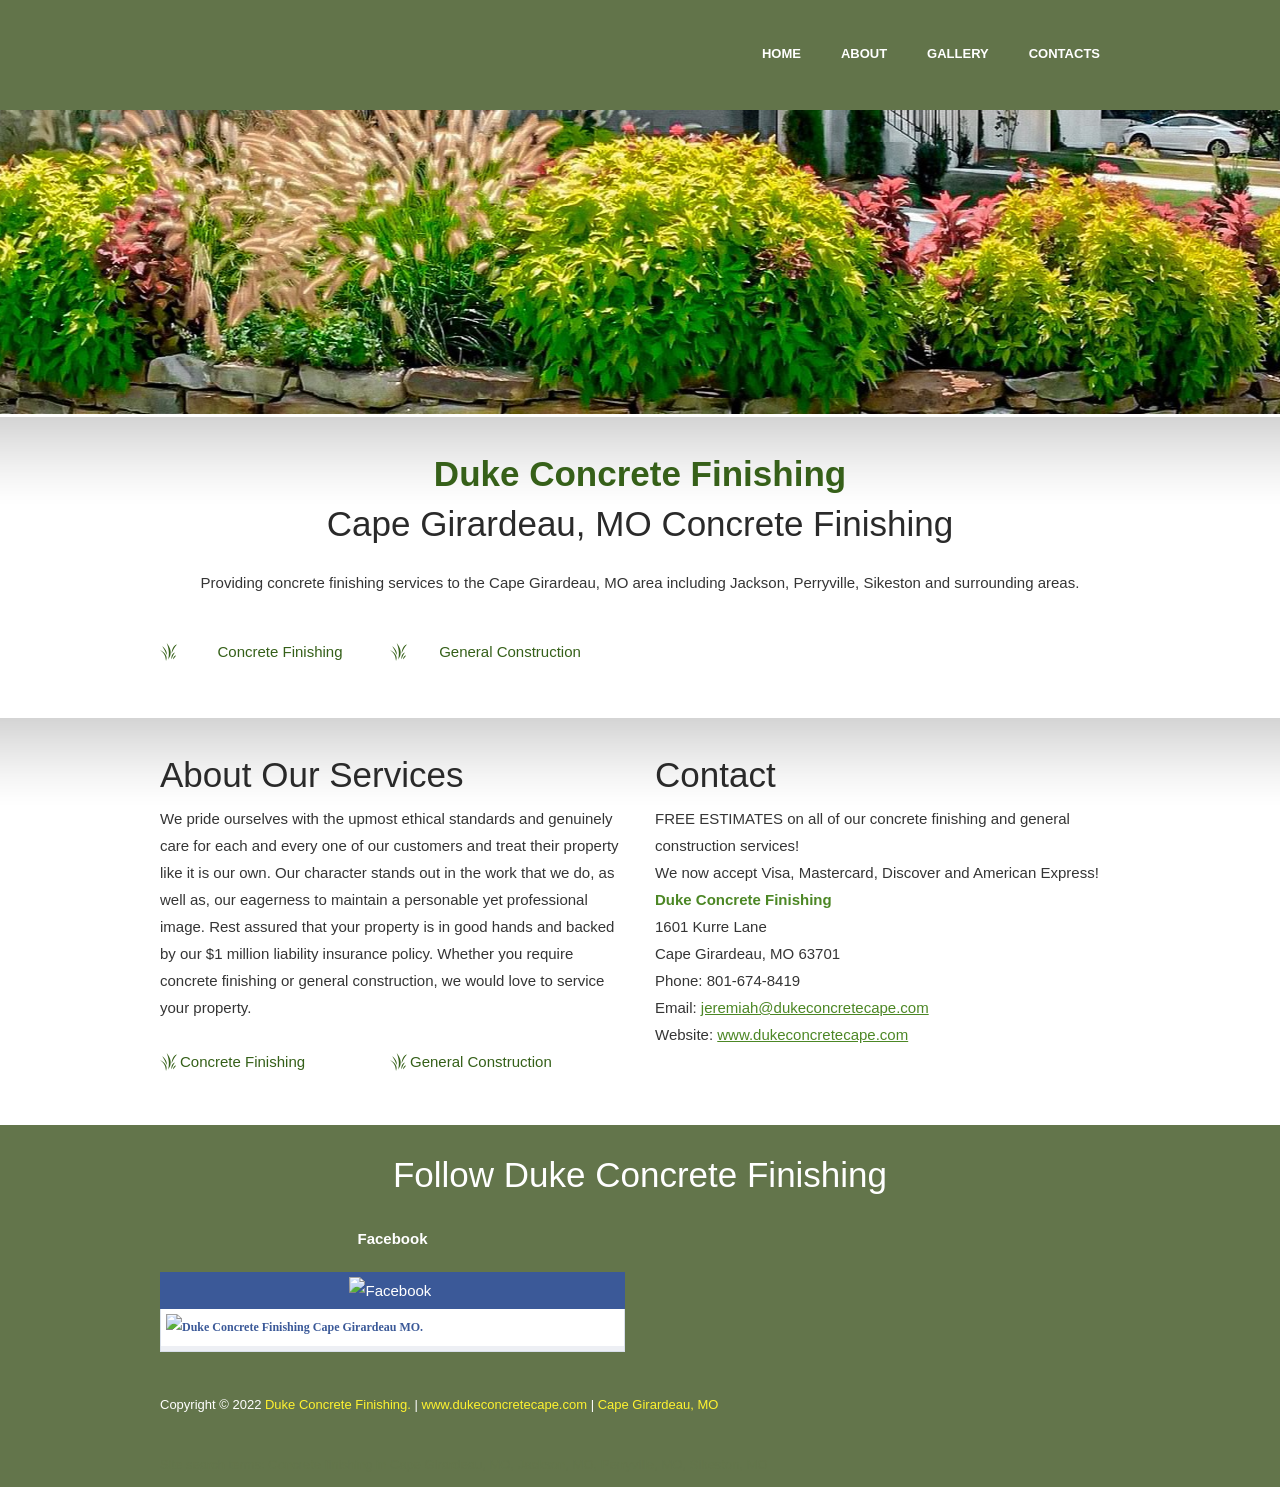
==== index.html @ 71279cf2 "initial release" ====
﻿<!DOCTYPE html PUBLIC "-//W3C//DTD XHTML 1.0 Transitional//EN" "http://www.w3.org/TR/xhtml1/DTD/xhtml1-transitional.dtd">
<html xmlns="http://www.w3.org/1999/xhtml">

<head>
<meta charset="utf-8" />
<meta http-equiv="Content-Language" content="en-us" />
<link rel="icon" type="image/png"  href="images/bullet.png" />
<title>Duke Concrete Finishing : Cape Girardeau, MO Concrete Specialists</title>
<meta name="description" content="Duke Concrete Finishing provides quality and professional concrete services in Cape Girardeau, MO Jackson, MO and surrounding areas" />
<meta name="keywords" content="cape girardeau mo jackson mo concrete finishing concrete services" />
<meta name="AUTHOR" content="Duke Concrete Finishing : Cape Girardeau, MO" />
<meta name="ROBOTS" content="INDEX, FOLLOW" />
<meta name="REVISIT-AFTER" content="1 DAYS" />
<meta name="RATING" content="GENERAL" />
<meta name="DC.Language" content="en" >
<meta name="DC.Publisher" content="Duke Concrete Finishing : Cape Girardeau, MO" >
<meta name="DC.format" scheme="DCTERMS.IMT" content="text/html" />
<meta name="DC.creator" content="Jeremiah Duke Sr. Duke Concrete Finishing : Cape Girardeau, MO" />
<style type="text/css" media="all">
@import url('css-includes/mainSettings.css');
@import url('css-includes/headerSettings.css');
@import url('css-includes/footerSettings.css');
@import url('css-includes/sliderSettings.css');
@import url('css-includes/lightbox.css');
@import url('css-includes/sticky-navigation.css');
</style>
	<script type="text/javascript" src="script-includes/jquery-1.7.2.min.js"></script>
	<script type="text/javascript" src="script-includes/easySlider1.7.js"></script>
	<script type="text/javascript" src="script-includes/go-to.js"></script>
	<script type="text/javascript" src="script-includes/lightbox.js"></script>
	<script type="text/javascript">
		$(document).ready(function(){	
			$("#slider").easySlider({
				auto: true, 
				continuous: true,
				numeric: true
			});
		});	
	</script>

<script>
$(function() {

	// grab the initial top offset of the navigation 
	var sticky_navigation_offset_top = $('#sticky_navigation').offset().top;
	
	// our function that decides weather the navigation bar should have "fixed" css position or not.
	var sticky_navigation = function(){
		var scroll_top = $(window).scrollTop(); // our current vertical position from the top
		
		// if we've scrolled more than the navigation, change its position to fixed to stick to top, otherwise change it back to relative
		if (scroll_top > sticky_navigation_offset_top) { 
			$('#sticky_navigation').css({ 'position': 'fixed', 'top':0, 'left':0 });
		} else {
			$('#sticky_navigation').css({ 'position': 'relative' }); 
		}   
	};
	
	// run our function on load
	sticky_navigation();
	
	// and run it again every time you scroll
	$(window).scroll(function() {
		 sticky_navigation();
	});
	
	// NOT required:
	// for this demo disable all links that point to "#"
	$('a[href="#"]').click(function(event){ 
		event.preventDefault(); 
	});
	
});
</script>


</head>

<body id="home">
	<div class="mainBlock" id="sticky_navigation_wrapper" >
		<div class="topBack" id="sticky_navigation" >
			<div class="bodyBlock" >
				
				<a href="#contact">contacts</a>
				<a href="#gallery">gallery</a>
				<a href="#about">about</a>
				<a href="#home">home</a>
			</div>
		</div>	
	</div>
	<div class="mainBlock">
		<div class="bannerBlock"  style="text-align:center;">
			<br/><br/>
			<h2><br/><br/><br/><br/><br/><br/></h2>
		</div>
	</div>
	<div class="mainBlock">
		<div class="bodyBackground">
			<div class="bodyBlock" style="text-align:center;">
				<h1>Duke Concrete Finishing</h1>
				<h3>Cape Girardeau, MO Concrete Finishing</h3>
				<p>
				Providing concrete finishing services to the Cape Girardeau, MO area including Jackson, Perryville, Sikeston and surrounding areas.<br/><br/>
				</p>
					<div>
					<div class="divBullet">Concrete Finishing</div>	
					<div class="divBullet">General Construction</div>				
	
					</div>
			</div>
		</div>
	</div>
	
	<div class="mainBlock">
		<div class="bodyBackground">
			<div class="bodyBlock">
				<div class="divTwo" style="padding-right:30px;" id="about"><h3>About Our Services</h3>
					We pride ourselves with the upmost ethical standards and genuinely care for each and every one of our customers and treat their property like it is our own. Our character stands out in the work that we do, as well as, our eagerness to maintain a personable yet professional image. Rest assured that your property is in good hands and backed by our $1 million liability insurance policy. Whether you require concrete finishing or general construction, we would love to service your property.
					<br/><br/>
					<div class="divBullet">Concrete Finishing</div>	
					<div class="divBullet">General Construction</div>						
				</div>
				<div itemscope itemtype="http://schema.org/LocalBusiness" class="divTwo" id="contact"><h3>Contact</h3>
				FREE ESTIMATES on all of our concrete finishing and general construction services!<br/>
				We now accept Visa, Mastercard, Discover and American Express!<br/>
					<span itemprop="name" style="color:#4c8725;font-weight:bold">Duke Concrete Finishing</span><br/>
						<span itemscope itemtype="http://schema.org/PostalAddress">
							<span itemprop="streetAddress">1601 Kurre Lane</span><br/>
							<span itemprop="addressLocality">Cape Girardeau</span>,
							<span itemprop="addressRegion">MO</span>
							<span itemprop="postalCode">63701</span>
						</span><br/>
					Phone:  
					<span itemprop="telephone">801-674-8419</span><br/>
					Email: <a href="mailto:jeremiah@dukeconcretecape.com">
					<meta itemprop="email" content="jeremiah@dukeconcretecape.com">jeremiah@dukeconcretecape.com</a><br/>
					Website: <a itemprop="url" href="http://www.dukeconcretecape.com">www.dukeconcretecape.com</a><br/><br/>
				</div>
			</div>
		</div>
	</div>
	<div class="mainBlock">
		<div class="greenBackground">
			<div class="bodyBlock" style="text-align:center;">
				<h2>Follow Duke Concrete Finishing</h2>

				<div class="divTwo" id="contact"><h4>Facebook</h4>
					<div style="background: #3B5998;padding: 5px;">
						<img src="http://www.facebook.com/images/fb_logo_small.png" alt="Facebook"/>
						<img src="https://badge.facebook.com/badge/781422011886374.740448648.41817001.png" alt="" width="0" height="0"/>
					</div>
					<div style="background: #EDEFF4;display: block;border-right: 1px solid #D8DFEA;border-bottom: 1px solid #D8DFEA;border-left: 1px solid #D8DFEA;margin: 0px;padding: 0px 0px 5px 0px;">
						<div style="background: #FFFFFF;clear: both;display: block;margin: 0px;overflow: hidden;padding: 5px;">
							<table cellspacing="0" cellpadding="0" border="0">
								<tr>
									<td valign="middle">
										<a href="https://www.facebook.com/Duke-Concrete-Finishing-and-General-Labor-112727056923487" target="_TOP" style="border: 0px;color: #3B5998;font-family: verdana;font-size: 12px;font-weight: bold;margin: 0px;padding: 0px;text-decoration: none;" title="Duke Concrete Cape Girardeau MO">
										<img src="https://scontent-atl3-1.xx.fbcdn.net/v/t1.6435-9/82636152_116618486534344_3389424186677002240_n.jpg?_nc_cat=104&ccb=1-5&_nc_sid=e3f864&_nc_ohc=XjkajaW2WWUAX9RYLcy&_nc_ht=scontent-atl3-1.xx&oh=00_AT9w2vSp9xW8Rh2e7KBiGTuKFU24nPQQOeyUx-UxQrnPrw&oe=62719E5E&size=square" style="width: 150px;border: 0px;margin: 0px;padding: 0px;" alt="Duke Concrete Finishing Cape Girardeau MO."/></a>
									</td>
									
								</tr>
							</table>
						</div>
					</div>
				</div>				
			</div>
		</div>
	</div>
	<div class="mainBlock">
		<div class="footerBackground">
			<div class="bodyBlock">Copyright © 2022 <span style="color:#fff32f;">Duke Concrete Finishing.</span> | <span style="color:#fff32f;">www.dukeconcretecape.com</span> | <span style="color:#fff32f;">Cape Girardeau, MO</span></div>
			<br/><br/><br/>
			<div class="bodyBlock" style="color:#63754b;">Site search terms: Concrete finishing in Cape Girardeau, MO, Jackson, MO, Perryville, MO, Sikeston, MO</div>
		</div>
	</div>
<!-- Place this tag after the last widget tag. -->
<script type="text/javascript">

</script>
</body>

</html>
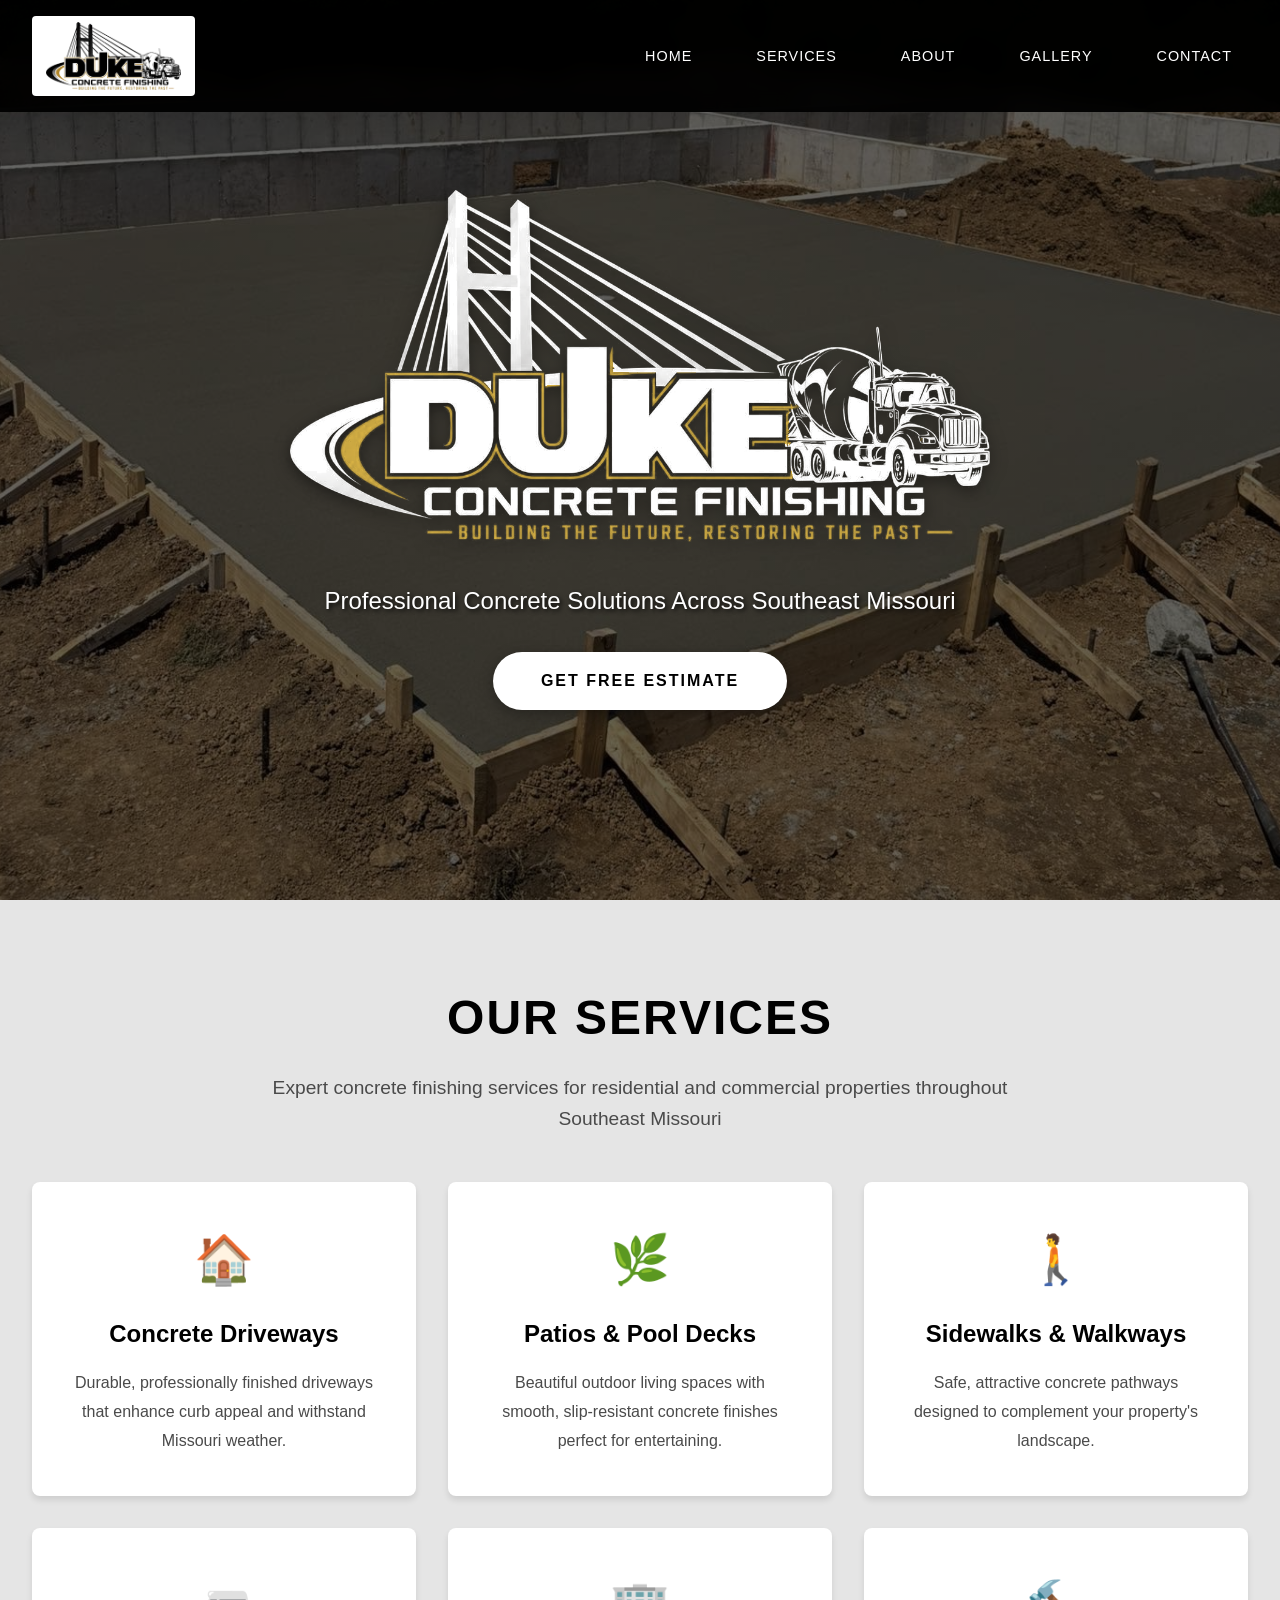
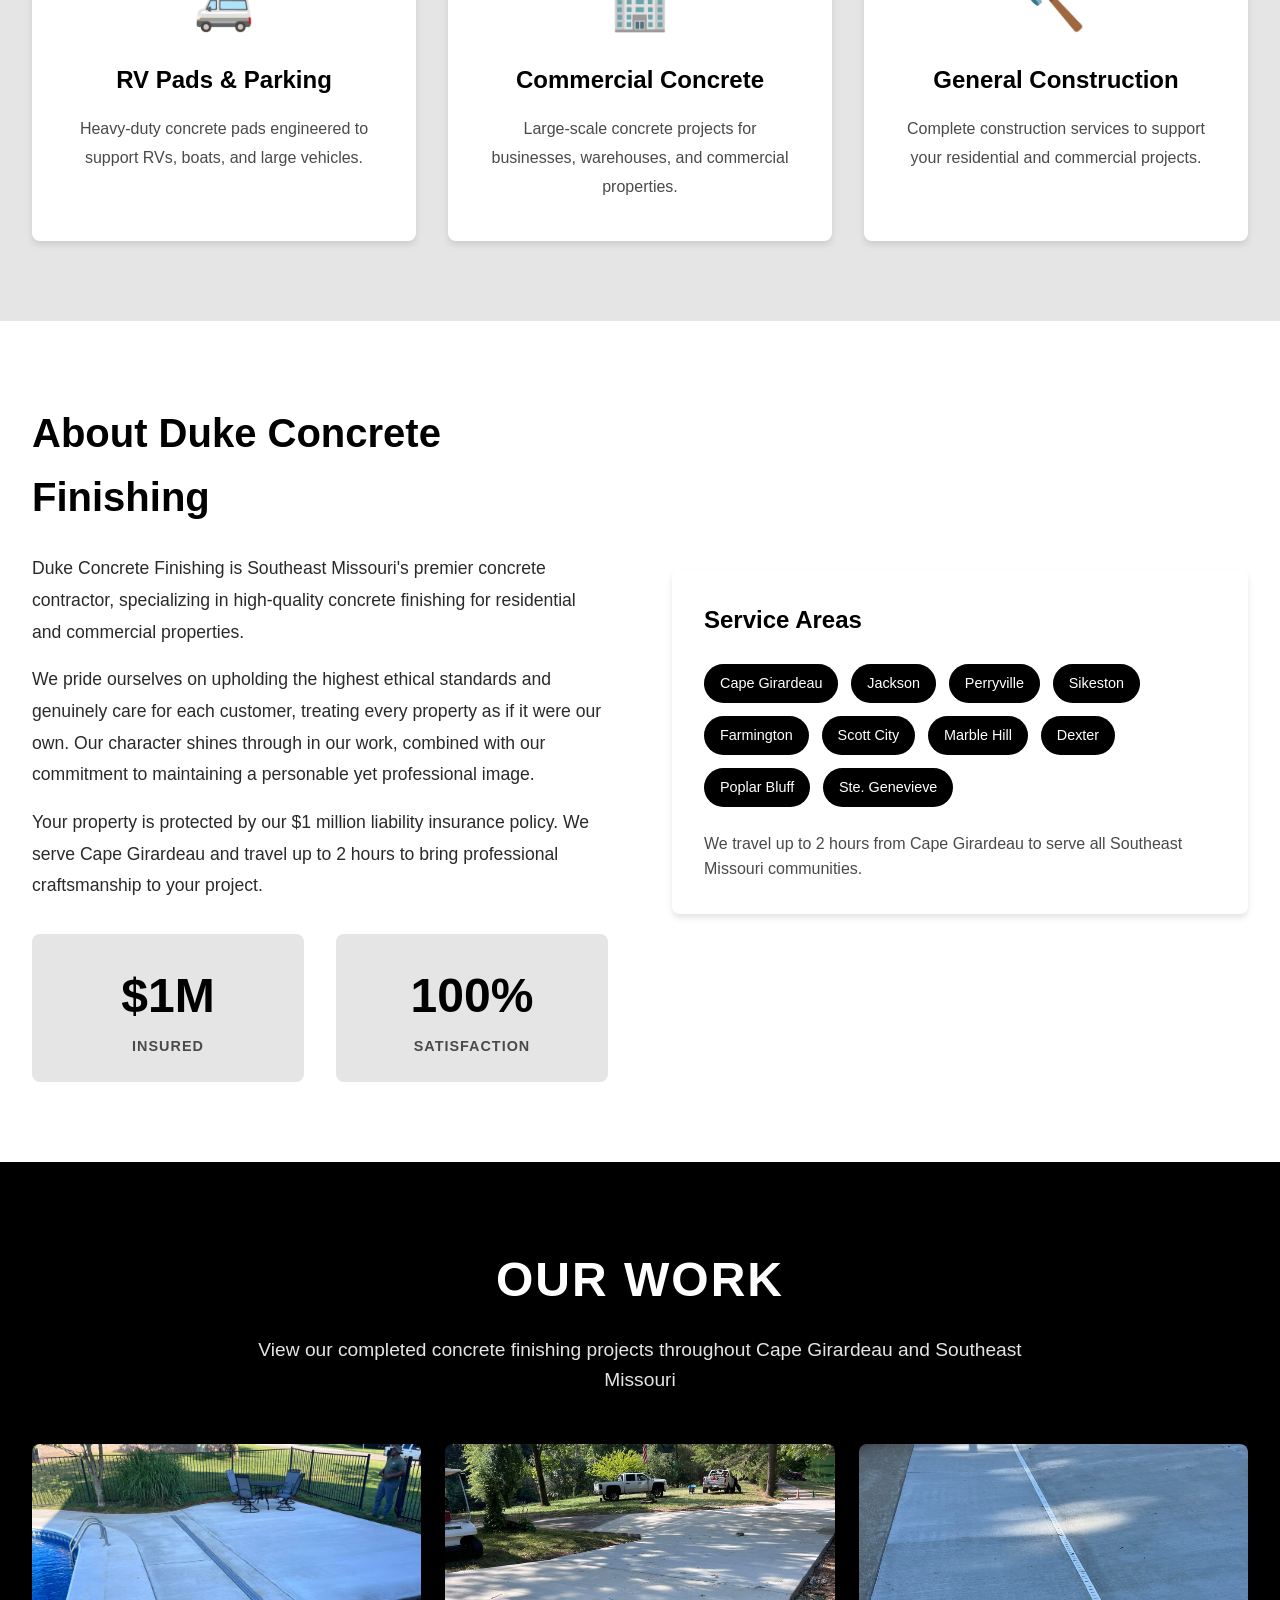
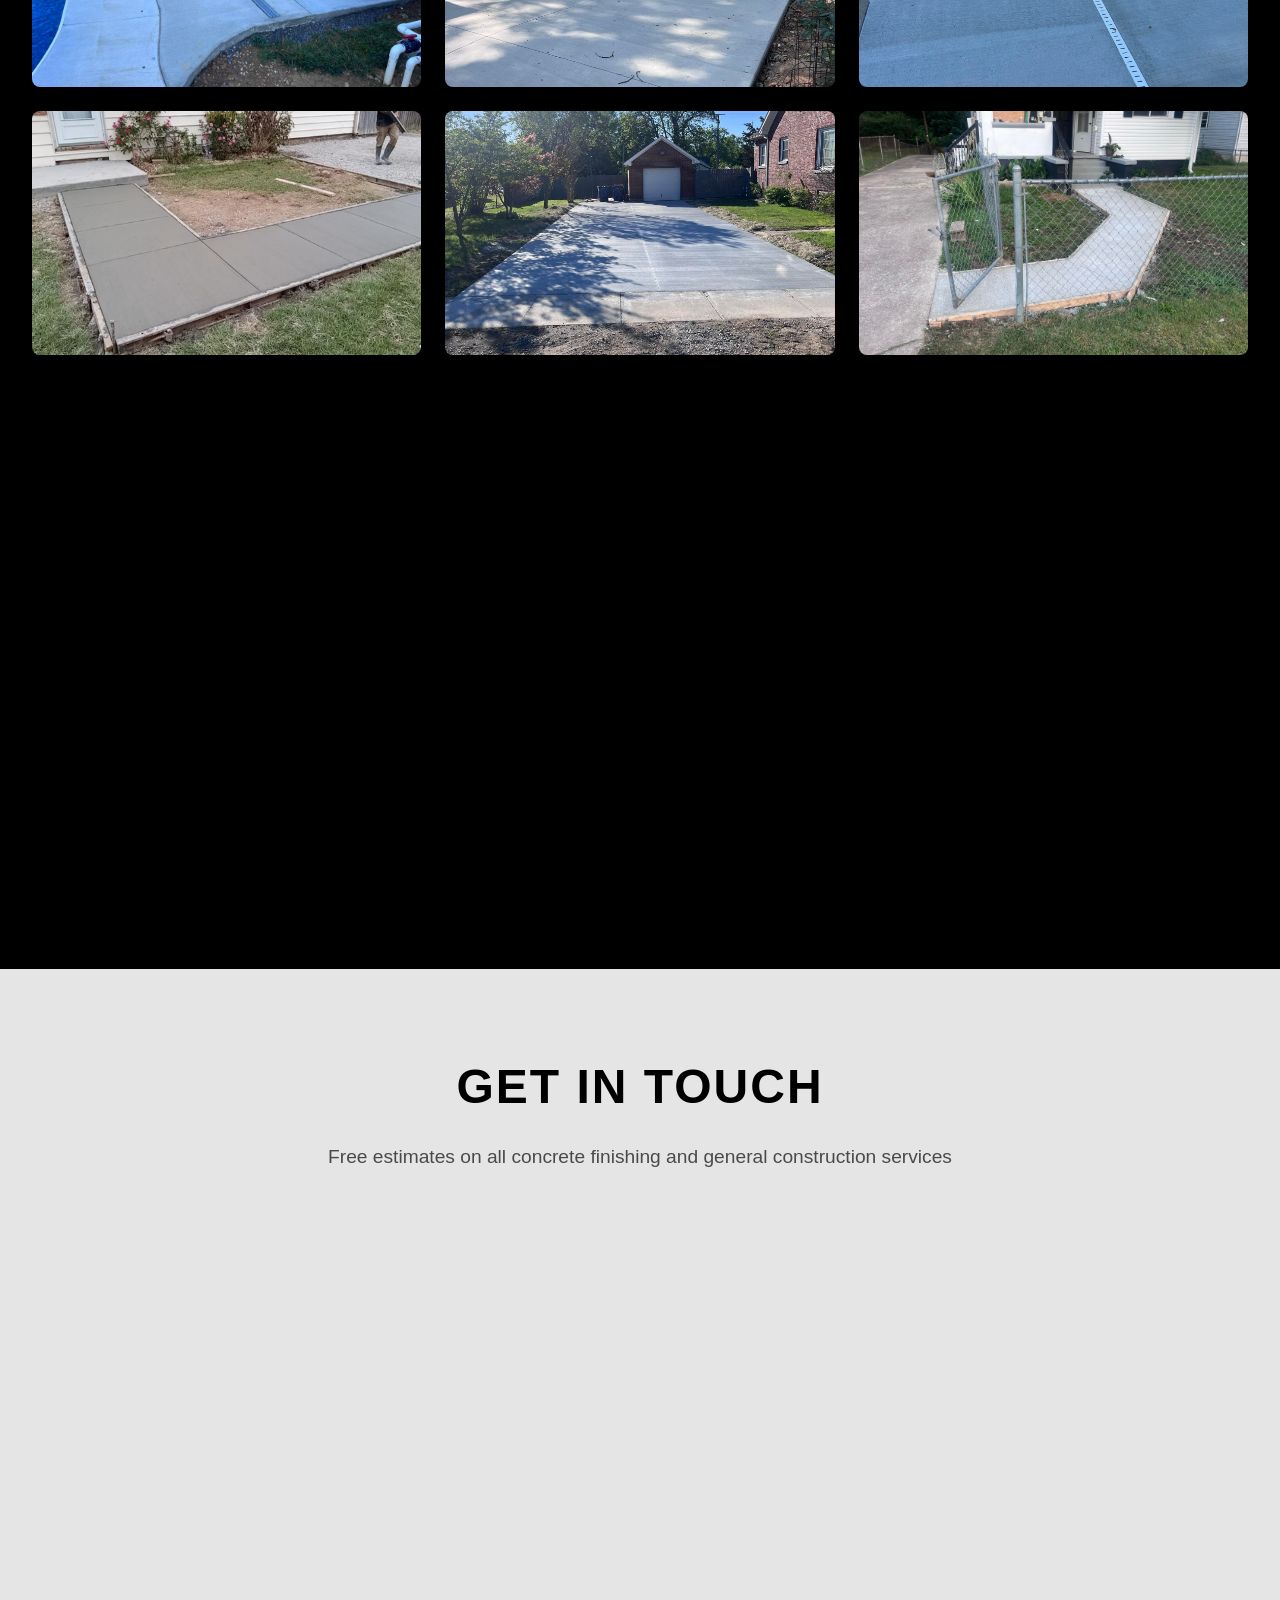
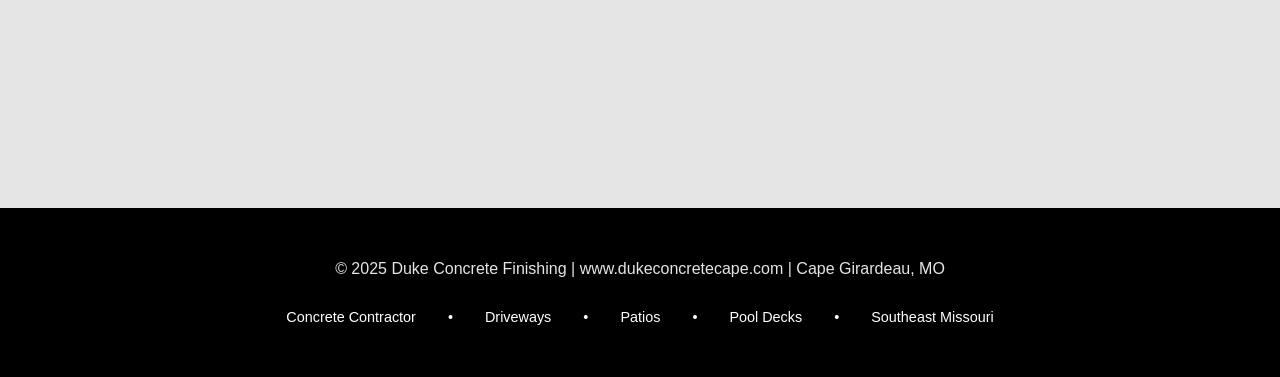
==== commit 513e09b3: "Sync live 2025 redesign and update logos, hero and gallery - Bring repo in line with the deployed S3" ====
--- a/index.html
+++ b/index.html
@@ -1,182 +1,910 @@
-﻿<!DOCTYPE html PUBLIC "-//W3C//DTD XHTML 1.0 Transitional//EN" "http://www.w3.org/TR/xhtml1/DTD/xhtml1-transitional.dtd">
-<html xmlns="http://www.w3.org/1999/xhtml">
-
+<!DOCTYPE html>
+<html lang="en">
 <head>
-<meta charset="utf-8" />
-<meta http-equiv="Content-Language" content="en-us" />
-<link rel="icon" type="image/png"  href="images/bullet.png" />
-<title>Duke Concrete Finishing : Cape Girardeau, MO Concrete Specialists</title>
-<meta name="description" content="Duke Concrete Finishing provides quality and professional concrete services in Cape Girardeau, MO Jackson, MO and surrounding areas" />
-<meta name="keywords" content="cape girardeau mo jackson mo concrete finishing concrete services" />
-<meta name="AUTHOR" content="Duke Concrete Finishing : Cape Girardeau, MO" />
-<meta name="ROBOTS" content="INDEX, FOLLOW" />
-<meta name="REVISIT-AFTER" content="1 DAYS" />
-<meta name="RATING" content="GENERAL" />
-<meta name="DC.Language" content="en" >
-<meta name="DC.Publisher" content="Duke Concrete Finishing : Cape Girardeau, MO" >
-<meta name="DC.format" scheme="DCTERMS.IMT" content="text/html" />
-<meta name="DC.creator" content="Jeremiah Duke Sr. Duke Concrete Finishing : Cape Girardeau, MO" />
-<style type="text/css" media="all">
-@import url('css-includes/mainSettings.css');
-@import url('css-includes/headerSettings.css');
-@import url('css-includes/footerSettings.css');
-@import url('css-includes/sliderSettings.css');
-@import url('css-includes/lightbox.css');
-@import url('css-includes/sticky-navigation.css');
-</style>
-	<script type="text/javascript" src="script-includes/jquery-1.7.2.min.js"></script>
-	<script type="text/javascript" src="script-includes/easySlider1.7.js"></script>
-	<script type="text/javascript" src="script-includes/go-to.js"></script>
-	<script type="text/javascript" src="script-includes/lightbox.js"></script>
-	<script type="text/javascript">
-		$(document).ready(function(){	
-			$("#slider").easySlider({
-				auto: true, 
-				continuous: true,
-				numeric: true
-			});
-		});	
-	</script>
-
-<script>
-$(function() {
-
-	// grab the initial top offset of the navigation 
-	var sticky_navigation_offset_top = $('#sticky_navigation').offset().top;
-	
-	// our function that decides weather the navigation bar should have "fixed" css position or not.
-	var sticky_navigation = function(){
-		var scroll_top = $(window).scrollTop(); // our current vertical position from the top
-		
-		// if we've scrolled more than the navigation, change its position to fixed to stick to top, otherwise change it back to relative
-		if (scroll_top > sticky_navigation_offset_top) { 
-			$('#sticky_navigation').css({ 'position': 'fixed', 'top':0, 'left':0 });
-		} else {
-			$('#sticky_navigation').css({ 'position': 'relative' }); 
-		}   
-	};
-	
-	// run our function on load
-	sticky_navigation();
-	
-	// and run it again every time you scroll
-	$(window).scroll(function() {
-		 sticky_navigation();
-	});
-	
-	// NOT required:
-	// for this demo disable all links that point to "#"
-	$('a[href="#"]').click(function(event){ 
-		event.preventDefault(); 
-	});
-	
-});
-</script>
-
-
+    <meta charset="UTF-8">
+    <meta name="viewport" content="width=device-width, initial-scale=1.0">
+    <meta name="description" content="Duke Concrete Finishing - Professional concrete contractor serving Cape Girardeau, Jackson, Perryville, Sikeston, Farmington and Southeast Missouri. Specializing in concrete driveways, patios, pool decks, sidewalks and RV pads. FREE estimates. Fully insured.">
+    <meta name="keywords" content="concrete contractor cape girardeau mo, concrete finishing southeast missouri, concrete driveway jackson mo, concrete patio perryville mo, pool deck concrete sikeston mo, concrete services farmington mo, rv pad concrete cape girardeau, residential concrete southeast missouri, commercial concrete missouri">
+    <title>Duke Concrete Finishing | Cape Girardeau, MO Concrete Specialists</title>
+    <link rel="icon" type="image/x-icon" href="images/favicon.ico">
+
+    <style>
+        * {
+            margin: 0;
+            padding: 0;
+            box-sizing: border-box;
+        }
+
+        :root {
+            --primary-black: #000000;
+            --secondary-black: #1a1a1a;
+            --dark-gray: #2a2a2a;
+            --medium-gray: #4a4a4a;
+            --light-gray: #e5e5e5;
+            --white: #ffffff;
+            --accent-gray: #808080;
+        }
+
+        body {
+            font-family: -apple-system, BlinkMacSystemFont, 'Segoe UI', Roboto, 'Helvetica Neue', Arial, sans-serif;
+            line-height: 1.6;
+            color: var(--dark-gray);
+            overflow-x: hidden;
+        }
+
+        /* Smooth Scroll */
+        html {
+            scroll-behavior: smooth;
+        }
+
+        /* Navigation */
+        nav {
+            position: fixed;
+            top: 0;
+            width: 100%;
+            background: rgba(0, 0, 0, 0.95);
+            backdrop-filter: blur(10px);
+            z-index: 1000;
+            transition: all 0.3s ease;
+        }
+
+        nav.scrolled {
+            background: rgba(0, 0, 0, 1);
+            box-shadow: 0 2px 20px rgba(0, 0, 0, 0.3);
+        }
+
+        .nav-container {
+            max-width: 1400px;
+            margin: 0 auto;
+            display: flex;
+            justify-content: space-between;
+            align-items: center;
+            padding: 1rem 2rem;
+        }
+
+        .logo {
+            height: 80px;
+            width: auto;
+            object-fit: contain;
+            background: white;
+            padding: 6px 14px;
+            border-radius: 4px;
+        }
+
+        .nav-links {
+            display: flex;
+            list-style: none;
+            gap: 2rem;
+        }
+
+        .nav-links a {
+            color: var(--white);
+            text-decoration: none;
+            font-weight: 500;
+            text-transform: uppercase;
+            letter-spacing: 1px;
+            font-size: 0.9rem;
+            transition: all 0.3s ease;
+            padding: 0.5rem 1rem;
+            border-radius: 4px;
+        }
+
+        .nav-links a:hover {
+            background: var(--white);
+            color: var(--primary-black);
+        }
+
+        .mobile-menu {
+            display: none;
+            flex-direction: column;
+            cursor: pointer;
+        }
+
+        .mobile-menu span {
+            width: 25px;
+            height: 3px;
+            background: var(--white);
+            margin: 3px 0;
+            transition: 0.3s;
+        }
+
+        /* Hero Section */
+        .hero {
+            height: 100vh;
+            background: linear-gradient(rgba(0, 0, 0, 0.6), rgba(0, 0, 0, 0.6)),
+                        url('gallery/foundation-slab-concrete-pour-southeast-missouri.jpg') center/cover no-repeat;
+            display: flex;
+            align-items: center;
+            justify-content: center;
+            text-align: center;
+            color: var(--white);
+            position: relative;
+        }
+
+        .hero-content {
+            max-width: 900px;
+            padding: 2rem;
+            animation: fadeInUp 1s ease;
+        }
+
+        .hero h1 {
+            font-size: 4rem;
+            font-weight: 900;
+            margin-bottom: 1rem;
+            text-transform: uppercase;
+            letter-spacing: 3px;
+            text-shadow: 3px 3px 6px rgba(0, 0, 0, 0.8);
+        }
+
+        .hero p {
+            font-size: 1.5rem;
+            margin-bottom: 2rem;
+            font-weight: 300;
+            text-shadow: 2px 2px 4px rgba(0, 0, 0, 0.8);
+        }
+
+        .cta-button {
+            display: inline-block;
+            padding: 1rem 3rem;
+            background: var(--white);
+            color: var(--primary-black);
+            text-decoration: none;
+            font-weight: 700;
+            text-transform: uppercase;
+            letter-spacing: 2px;
+            border-radius: 50px;
+            transition: all 0.3s ease;
+            box-shadow: 0 4px 15px rgba(0, 0, 0, 0.3);
+        }
+
+        .cta-button:hover {
+            transform: translateY(-3px);
+            box-shadow: 0 6px 25px rgba(0, 0, 0, 0.5);
+        }
+
+        /* Sections */
+        section {
+            padding: 5rem 2rem;
+        }
+
+        .container {
+            max-width: 1400px;
+            margin: 0 auto;
+        }
+
+        .section-title {
+            text-align: center;
+            font-size: 3rem;
+            font-weight: 900;
+            margin-bottom: 1rem;
+            text-transform: uppercase;
+            letter-spacing: 2px;
+            color: var(--primary-black);
+        }
+
+        .section-subtitle {
+            text-align: center;
+            font-size: 1.2rem;
+            color: var(--medium-gray);
+            margin-bottom: 3rem;
+            max-width: 800px;
+            margin-left: auto;
+            margin-right: auto;
+        }
+
+        /* Services Section */
+        #services {
+            background: var(--light-gray);
+        }
+
+        .services-grid {
+            display: grid;
+            grid-template-columns: repeat(auto-fit, minmax(300px, 1fr));
+            gap: 2rem;
+            margin-top: 3rem;
+        }
+
+        .service-card {
+            background: var(--white);
+            padding: 2.5rem;
+            border-radius: 8px;
+            text-align: center;
+            transition: all 0.3s ease;
+            box-shadow: 0 4px 6px rgba(0, 0, 0, 0.1);
+        }
+
+        .service-card:hover {
+            transform: translateY(-10px);
+            box-shadow: 0 12px 24px rgba(0, 0, 0, 0.2);
+        }
+
+        .service-icon {
+            font-size: 3rem;
+            margin-bottom: 1rem;
+        }
+
+        .service-card h3 {
+            font-size: 1.5rem;
+            margin-bottom: 1rem;
+            color: var(--primary-black);
+            font-weight: 700;
+        }
+
+        .service-card p {
+            color: var(--medium-gray);
+            line-height: 1.8;
+        }
+
+        /* About Section */
+        .about-content {
+            display: grid;
+            grid-template-columns: 1fr 1fr;
+            gap: 4rem;
+            align-items: center;
+        }
+
+        .about-text h2 {
+            font-size: 2.5rem;
+            margin-bottom: 1.5rem;
+            color: var(--primary-black);
+            font-weight: 800;
+        }
+
+        .about-text p {
+            margin-bottom: 1rem;
+            color: var(--dark-gray);
+            font-size: 1.1rem;
+            line-height: 1.8;
+        }
+
+        .about-stats {
+            display: grid;
+            grid-template-columns: repeat(2, 1fr);
+            gap: 2rem;
+            margin-top: 2rem;
+        }
+
+        .stat {
+            text-align: center;
+            padding: 1.5rem;
+            background: var(--light-gray);
+            border-radius: 8px;
+        }
+
+        .stat-number {
+            font-size: 3rem;
+            font-weight: 900;
+            color: var(--primary-black);
+        }
+
+        .stat-label {
+            color: var(--medium-gray);
+            font-weight: 600;
+            text-transform: uppercase;
+            letter-spacing: 1px;
+            font-size: 0.9rem;
+        }
+
+        /* Gallery Section */
+        #gallery {
+            background: var(--primary-black);
+            color: var(--white);
+        }
+
+        #gallery .section-title {
+            color: var(--white);
+        }
+
+        #gallery .section-subtitle {
+            color: var(--light-gray);
+        }
+
+        .gallery-grid {
+            display: grid;
+            grid-template-columns: repeat(auto-fit, minmax(350px, 1fr));
+            gap: 1.5rem;
+            margin-top: 3rem;
+        }
+
+        .gallery-item {
+            position: relative;
+            overflow: hidden;
+            border-radius: 8px;
+            cursor: pointer;
+            aspect-ratio: 16/10;
+        }
+
+        .gallery-item img {
+            width: 100%;
+            height: 100%;
+            object-fit: cover;
+            transition: transform 0.5s ease;
+        }
+
+        .gallery-item:hover img {
+            transform: scale(1.1);
+        }
+
+        .gallery-overlay {
+            position: absolute;
+            bottom: 0;
+            left: 0;
+            right: 0;
+            background: linear-gradient(to top, rgba(0,0,0,0.9), transparent);
+            padding: 2rem 1.5rem;
+            transform: translateY(100%);
+            transition: transform 0.3s ease;
+        }
+
+        .gallery-item:hover .gallery-overlay {
+            transform: translateY(0);
+        }
+
+        .gallery-overlay h3 {
+            font-size: 1.2rem;
+            margin-bottom: 0.5rem;
+        }
+
+        .gallery-overlay p {
+            font-size: 0.9rem;
+            color: var(--light-gray);
+        }
+
+        /* Contact Section */
+        #contact {
+            background: var(--light-gray);
+        }
+
+        .contact-container {
+            display: grid;
+            grid-template-columns: 1fr 1fr;
+            gap: 4rem;
+            margin-top: 3rem;
+        }
+
+        .contact-info {
+            display: flex;
+            flex-direction: column;
+            gap: 2rem;
+        }
+
+        .contact-item {
+            display: flex;
+            align-items: start;
+            gap: 1.5rem;
+        }
+
+        .contact-icon {
+            font-size: 2rem;
+            color: var(--primary-black);
+        }
+
+        .contact-details h3 {
+            font-size: 1.3rem;
+            margin-bottom: 0.5rem;
+            color: var(--primary-black);
+            font-weight: 700;
+        }
+
+        .contact-details p {
+            color: var(--medium-gray);
+            line-height: 1.8;
+        }
+
+        .service-areas {
+            background: var(--white);
+            padding: 2rem;
+            border-radius: 8px;
+            box-shadow: 0 4px 6px rgba(0, 0, 0, 0.1);
+        }
+
+        .service-areas h3 {
+            font-size: 1.5rem;
+            margin-bottom: 1.5rem;
+            color: var(--primary-black);
+            font-weight: 700;
+        }
+
+        .areas-list {
+            display: flex;
+            flex-wrap: wrap;
+            gap: 0.8rem;
+        }
+
+        .area-tag {
+            background: var(--primary-black);
+            color: var(--white);
+            padding: 0.5rem 1rem;
+            border-radius: 20px;
+            font-size: 0.9rem;
+            font-weight: 500;
+        }
+
+        /* Footer */
+        footer {
+            background: var(--primary-black);
+            color: var(--white);
+            text-align: center;
+            padding: 3rem 2rem;
+        }
+
+        footer p {
+            color: var(--light-gray);
+            margin-bottom: 1rem;
+        }
+
+        .footer-links {
+            display: flex;
+            justify-content: center;
+            gap: 2rem;
+            margin-top: 1.5rem;
+            font-size: 0.9rem;
+        }
+
+        .footer-links a {
+            color: var(--light-gray);
+            text-decoration: none;
+            transition: color 0.3s ease;
+        }
+
+        .footer-links a:hover {
+            color: var(--white);
+        }
+
+        /* Animations */
+        @keyframes fadeInUp {
+            from {
+                opacity: 0;
+                transform: translateY(30px);
+            }
+            to {
+                opacity: 1;
+                transform: translateY(0);
+            }
+        }
+
+        .fade-in {
+            opacity: 0;
+            transform: translateY(30px);
+            transition: all 0.6s ease;
+        }
+
+        .fade-in.visible {
+            opacity: 1;
+            transform: translateY(0);
+        }
+
+        /* Responsive */
+        @media (max-width: 968px) {
+            .nav-links {
+                position: fixed;
+                right: -100%;
+                top: 108px;
+                flex-direction: column;
+                background: var(--primary-black);
+                width: 100%;
+                text-align: center;
+                transition: 0.3s;
+                padding: 2rem 0;
+            }
+
+            .nav-links.active {
+                right: 0;
+            }
+
+            .mobile-menu {
+                display: flex;
+            }
+
+            .hero h1 {
+                font-size: 2.5rem;
+            }
+
+            .hero p {
+                font-size: 1.2rem;
+            }
+
+            .about-content,
+            .contact-container {
+                grid-template-columns: 1fr;
+            }
+
+            .gallery-grid {
+                grid-template-columns: 1fr;
+            }
+
+            .section-title {
+                font-size: 2rem;
+            }
+        }
+
+        @media (max-width: 480px) {
+            .hero h1 {
+                font-size: 2rem;
+            }
+
+            .nav-container {
+                padding: 1rem;
+            }
+
+            .logo {
+                height: 62px;
+            }
+        }
+    </style>
 </head>
-
-<body id="home">
-	<div class="mainBlock" id="sticky_navigation_wrapper" >
-		<div class="topBack" id="sticky_navigation" >
-			<div class="bodyBlock" >
-				
-				<a href="#contact">contacts</a>
-				<a href="#gallery">gallery</a>
-				<a href="#about">about</a>
-				<a href="#home">home</a>
-			</div>
-		</div>	
-	</div>
-	<div class="mainBlock">
-		<div class="bannerBlock"  style="text-align:center;">
-			<br/><br/>
-			<h2><br/><br/><br/><br/><br/><br/></h2>
-		</div>
-	</div>
-	<div class="mainBlock">
-		<div class="bodyBackground">
-			<div class="bodyBlock" style="text-align:center;">
-				<h1>Duke Concrete Finishing</h1>
-				<h3>Cape Girardeau, MO Concrete Finishing</h3>
-				<p>
-				Providing concrete finishing services to the Cape Girardeau, MO area including Jackson, Perryville, Sikeston and surrounding areas.<br/><br/>
-				</p>
-					<div>
-					<div class="divBullet">Concrete Finishing</div>	
-					<div class="divBullet">General Construction</div>				
-	
-					</div>
-			</div>
-		</div>
-	</div>
-	
-	<div class="mainBlock">
-		<div class="bodyBackground">
-			<div class="bodyBlock">
-				<div class="divTwo" style="padding-right:30px;" id="about"><h3>About Our Services</h3>
-					We pride ourselves with the upmost ethical standards and genuinely care for each and every one of our customers and treat their property like it is our own. Our character stands out in the work that we do, as well as, our eagerness to maintain a personable yet professional image. Rest assured that your property is in good hands and backed by our $1 million liability insurance policy. Whether you require concrete finishing or general construction, we would love to service your property.
-					<br/><br/>
-					<div class="divBullet">Concrete Finishing</div>	
-					<div class="divBullet">General Construction</div>						
-				</div>
-				<div itemscope itemtype="http://schema.org/LocalBusiness" class="divTwo" id="contact"><h3>Contact</h3>
-				FREE ESTIMATES on all of our concrete finishing and general construction services!<br/>
-				We now accept Visa, Mastercard, Discover and American Express!<br/>
-					<span itemprop="name" style="color:#4c8725;font-weight:bold">Duke Concrete Finishing</span><br/>
-						<span itemscope itemtype="http://schema.org/PostalAddress">
-							<span itemprop="streetAddress">1601 Kurre Lane</span><br/>
-							<span itemprop="addressLocality">Cape Girardeau</span>,
-							<span itemprop="addressRegion">MO</span>
-							<span itemprop="postalCode">63701</span>
-						</span><br/>
-					Phone:  
-					<span itemprop="telephone">801-674-8419</span><br/>
-					Email: <a href="mailto:jeremiah@dukeconcretecape.com">
-					<meta itemprop="email" content="jeremiah@dukeconcretecape.com">jeremiah@dukeconcretecape.com</a><br/>
-					Website: <a itemprop="url" href="http://www.dukeconcretecape.com">www.dukeconcretecape.com</a><br/><br/>
-				</div>
-			</div>
-		</div>
-	</div>
-	<div class="mainBlock">
-		<div class="greenBackground">
-			<div class="bodyBlock" style="text-align:center;">
-				<h2>Follow Duke Concrete Finishing</h2>
-
-				<div class="divTwo" id="contact"><h4>Facebook</h4>
-					<div style="background: #3B5998;padding: 5px;">
-						<img src="http://www.facebook.com/images/fb_logo_small.png" alt="Facebook"/>
-						<img src="https://badge.facebook.com/badge/781422011886374.740448648.41817001.png" alt="" width="0" height="0"/>
-					</div>
-					<div style="background: #EDEFF4;display: block;border-right: 1px solid #D8DFEA;border-bottom: 1px solid #D8DFEA;border-left: 1px solid #D8DFEA;margin: 0px;padding: 0px 0px 5px 0px;">
-						<div style="background: #FFFFFF;clear: both;display: block;margin: 0px;overflow: hidden;padding: 5px;">
-							<table cellspacing="0" cellpadding="0" border="0">
-								<tr>
-									<td valign="middle">
-										<a href="https://www.facebook.com/Duke-Concrete-Finishing-and-General-Labor-112727056923487" target="_TOP" style="border: 0px;color: #3B5998;font-family: verdana;font-size: 12px;font-weight: bold;margin: 0px;padding: 0px;text-decoration: none;" title="Duke Concrete Cape Girardeau MO">
-										<img src="https://scontent-atl3-1.xx.fbcdn.net/v/t1.6435-9/82636152_116618486534344_3389424186677002240_n.jpg?_nc_cat=104&ccb=1-5&_nc_sid=e3f864&_nc_ohc=XjkajaW2WWUAX9RYLcy&_nc_ht=scontent-atl3-1.xx&oh=00_AT9w2vSp9xW8Rh2e7KBiGTuKFU24nPQQOeyUx-UxQrnPrw&oe=62719E5E&size=square" style="width: 150px;border: 0px;margin: 0px;padding: 0px;" alt="Duke Concrete Finishing Cape Girardeau MO."/></a>
-									</td>
-									
-								</tr>
-							</table>
-						</div>
-					</div>
-				</div>				
-			</div>
-		</div>
-	</div>
-	<div class="mainBlock">
-		<div class="footerBackground">
-			<div class="bodyBlock">Copyright © 2022 <span style="color:#fff32f;">Duke Concrete Finishing.</span> | <span style="color:#fff32f;">www.dukeconcretecape.com</span> | <span style="color:#fff32f;">Cape Girardeau, MO</span></div>
-			<br/><br/><br/>
-			<div class="bodyBlock" style="color:#63754b;">Site search terms: Concrete finishing in Cape Girardeau, MO, Jackson, MO, Perryville, MO, Sikeston, MO</div>
-		</div>
-	</div>
-<!-- Place this tag after the last widget tag. -->
-<script type="text/javascript">
-
-</script>
+<body>
+    <!-- Navigation -->
+    <nav id="navbar">
+        <div class="nav-container">
+            <img src="images/duke-concrete-logo-color.png" alt="Duke Concrete Finishing" class="logo">
+            <ul class="nav-links" id="navLinks">
+                <li><a href="#home">Home</a></li>
+                <li><a href="#services">Services</a></li>
+                <li><a href="#about">About</a></li>
+                <li><a href="#gallery">Gallery</a></li>
+                <li><a href="#contact">Contact</a></li>
+            </ul>
+            <div class="mobile-menu" id="mobileMenu">
+                <span></span>
+                <span></span>
+                <span></span>
+            </div>
+        </div>
+    </nav>
+
+    <!-- Hero Section -->
+    <section class="hero" id="home">
+        <div class="hero-content">
+            <img src="images/duke-concrete-logo-light.png" alt="Duke Concrete Finishing" style="max-width: 700px; width: 100%; height: auto; margin-bottom: 2rem; filter: drop-shadow(0 4px 8px rgba(0,0,0,0.5));">
+            <p>Professional Concrete Solutions Across Southeast Missouri</p>
+            <a href="#contact" class="cta-button">Get Free Estimate</a>
+        </div>
+    </section>
+
+    <!-- Services Section -->
+    <section id="services">
+        <div class="container">
+            <h2 class="section-title">Our Services</h2>
+            <p class="section-subtitle">Expert concrete finishing services for residential and commercial properties throughout Southeast Missouri</p>
+
+            <div class="services-grid">
+                <div class="service-card fade-in">
+                    <div class="service-icon">🏠</div>
+                    <h3>Concrete Driveways</h3>
+                    <p>Durable, professionally finished driveways that enhance curb appeal and withstand Missouri weather.</p>
+                </div>
+
+                <div class="service-card fade-in">
+                    <div class="service-icon">🌿</div>
+                    <h3>Patios & Pool Decks</h3>
+                    <p>Beautiful outdoor living spaces with smooth, slip-resistant concrete finishes perfect for entertaining.</p>
+                </div>
+
+                <div class="service-card fade-in">
+                    <div class="service-icon">🚶</div>
+                    <h3>Sidewalks & Walkways</h3>
+                    <p>Safe, attractive concrete pathways designed to complement your property's landscape.</p>
+                </div>
+
+                <div class="service-card fade-in">
+                    <div class="service-icon">🚐</div>
+                    <h3>RV Pads & Parking</h3>
+                    <p>Heavy-duty concrete pads engineered to support RVs, boats, and large vehicles.</p>
+                </div>
+
+                <div class="service-card fade-in">
+                    <div class="service-icon">🏢</div>
+                    <h3>Commercial Concrete</h3>
+                    <p>Large-scale concrete projects for businesses, warehouses, and commercial properties.</p>
+                </div>
+
+                <div class="service-card fade-in">
+                    <div class="service-icon">🔨</div>
+                    <h3>General Construction</h3>
+                    <p>Complete construction services to support your residential and commercial projects.</p>
+                </div>
+            </div>
+        </div>
+    </section>
+
+    <!-- About Section -->
+    <section id="about">
+        <div class="container">
+            <div class="about-content">
+                <div class="about-text fade-in">
+                    <h2>About Duke Concrete Finishing</h2>
+                    <p>Duke Concrete Finishing is Southeast Missouri's premier concrete contractor, specializing in high-quality concrete finishing for residential and commercial properties.</p>
+                    <p>We pride ourselves on upholding the highest ethical standards and genuinely care for each customer, treating every property as if it were our own. Our character shines through in our work, combined with our commitment to maintaining a personable yet professional image.</p>
+                    <p>Your property is protected by our $1 million liability insurance policy. We serve Cape Girardeau and travel up to 2 hours to bring professional craftsmanship to your project.</p>
+
+                    <div class="about-stats">
+                        <div class="stat">
+                            <div class="stat-number">$1M</div>
+                            <div class="stat-label">Insured</div>
+                        </div>
+                        <div class="stat">
+                            <div class="stat-number">100%</div>
+                            <div class="stat-label">Satisfaction</div>
+                        </div>
+                    </div>
+                </div>
+
+                <div class="service-areas fade-in">
+                    <h3>Service Areas</h3>
+                    <div class="areas-list">
+                        <span class="area-tag">Cape Girardeau</span>
+                        <span class="area-tag">Jackson</span>
+                        <span class="area-tag">Perryville</span>
+                        <span class="area-tag">Sikeston</span>
+                        <span class="area-tag">Farmington</span>
+                        <span class="area-tag">Scott City</span>
+                        <span class="area-tag">Marble Hill</span>
+                        <span class="area-tag">Dexter</span>
+                        <span class="area-tag">Poplar Bluff</span>
+                        <span class="area-tag">Ste. Genevieve</span>
+                    </div>
+                    <p style="margin-top: 1.5rem; color: var(--medium-gray);">We travel up to 2 hours from Cape Girardeau to serve all Southeast Missouri communities.</p>
+                </div>
+            </div>
+        </div>
+    </section>
+
+    <!-- Gallery Section -->
+    <section id="gallery">
+        <div class="container">
+            <h2 class="section-title">Our Work</h2>
+            <p class="section-subtitle">View our completed concrete finishing projects throughout Cape Girardeau and Southeast Missouri</p>
+
+            <div class="gallery-grid">
+                <div class="gallery-item fade-in">
+                    <img src="gallery/pool-deck-concrete-finishing-cape-girardeau-mo.jpg" alt="Pool Deck Concrete">
+                    <div class="gallery-overlay">
+                        <h3>Pool Deck Finishing</h3>
+                        <p>Cape Girardeau, MO</p>
+                    </div>
+                </div>
+
+                <div class="gallery-item fade-in">
+                    <img src="gallery/residential-concrete-driveway-southeast-missouri.jpg" alt="Concrete Driveway">
+                    <div class="gallery-overlay">
+                        <h3>Residential Driveway</h3>
+                        <p>Southeast Missouri</p>
+                    </div>
+                </div>
+
+                <div class="gallery-item fade-in">
+                    <img src="gallery/smooth-concrete-patio-finishing-cape-girardeau.jpg" alt="Concrete Patio">
+                    <div class="gallery-overlay">
+                        <h3>Smooth Patio Finish</h3>
+                        <p>Cape Girardeau</p>
+                    </div>
+                </div>
+
+                <div class="gallery-item fade-in">
+                    <img src="gallery/concrete-patio-installation-cape-girardeau-mo.jpg" alt="Patio Installation">
+                    <div class="gallery-overlay">
+                        <h3>Patio Installation</h3>
+                        <p>Cape Girardeau, MO</p>
+                    </div>
+                </div>
+
+                <div class="gallery-item fade-in">
+                    <img src="gallery/new-residential-concrete-driveway-missouri.jpg" alt="New Driveway">
+                    <div class="gallery-overlay">
+                        <h3>New Residential Driveway</h3>
+                        <p>Missouri</p>
+                    </div>
+                </div>
+
+                <div class="gallery-item fade-in">
+                    <img src="gallery/concrete-sidewalk-installation-cape-girardeau.jpg" alt="Sidewalk Installation">
+                    <div class="gallery-overlay">
+                        <h3>Sidewalk Installation</h3>
+                        <p>Cape Girardeau</p>
+                    </div>
+                </div>
+
+                <div class="gallery-item fade-in">
+                    <img src="gallery/pool-deck-concrete-work-southeast-missouri.jpg" alt="Pool Deck">
+                    <div class="gallery-overlay">
+                        <h3>Pool Deck Project</h3>
+                        <p>Southeast Missouri</p>
+                    </div>
+                </div>
+
+                <div class="gallery-item fade-in">
+                    <img src="gallery/backyard-concrete-patio-cape-girardeau-mo.jpg" alt="Backyard Patio">
+                    <div class="gallery-overlay">
+                        <h3>Backyard Patio</h3>
+                        <p>Cape Girardeau, MO</p>
+                    </div>
+                </div>
+
+                <div class="gallery-item fade-in">
+                    <img src="gallery/rv-pad-concrete-installation-southeast-missouri.jpg" alt="RV Pad">
+                    <div class="gallery-overlay">
+                        <h3>RV Pad Installation</h3>
+                        <p>Southeast Missouri</p>
+                    </div>
+                </div>
+
+                <div class="gallery-item fade-in">
+                    <img src="gallery/foundation-slab-concrete-pour-southeast-missouri.jpg" alt="Foundation Slab" loading="lazy">
+                    <div class="gallery-overlay">
+                        <h3>Foundation Slab</h3>
+                        <p>Southeast Missouri</p>
+                    </div>
+                </div>
+            </div>
+        </div>
+    </section>
+
+    <!-- Contact Section -->
+    <section id="contact">
+        <div class="container">
+            <h2 class="section-title">Get In Touch</h2>
+            <p class="section-subtitle">Free estimates on all concrete finishing and general construction services</p>
+
+            <div class="contact-container">
+                <div class="contact-info">
+                    <div class="contact-item fade-in">
+                        <div class="contact-icon">📍</div>
+                        <div class="contact-details">
+                            <h3>Address</h3>
+                            <p>1601 Kurre Lane<br>Cape Girardeau, MO 63701</p>
+                        </div>
+                    </div>
+
+                    <div class="contact-item fade-in">
+                        <div class="contact-icon">📞</div>
+                        <div class="contact-details">
+                            <h3>Phone</h3>
+                            <p>801-674-8419</p>
+                        </div>
+                    </div>
+
+                    <div class="contact-item fade-in">
+                        <div class="contact-icon">✉️</div>
+                        <div class="contact-details">
+                            <h3>Email</h3>
+                            <p>jeremiah@dukeconcretecape.com</p>
+                        </div>
+                    </div>
+
+                    <div class="contact-item fade-in">
+                        <div class="contact-icon">💳</div>
+                        <div class="contact-details">
+                            <h3>Payment Options</h3>
+                            <p>We accept Visa, Mastercard, Discover, and American Express</p>
+                        </div>
+                    </div>
+
+                    <div class="contact-item fade-in">
+                        <div class="contact-icon">📱</div>
+                        <div class="contact-details">
+                            <h3>Follow Us</h3>
+                            <p><a href="https://www.facebook.com/profile.php?id=100057683130072" target="_blank" style="color: var(--primary-black); text-decoration: underline;">Duke Concrete Finishing on Facebook</a></p>
+                        </div>
+                    </div>
+                </div>
+
+                <div class="service-areas fade-in">
+                    <h3>Why Choose Duke Concrete?</h3>
+                    <ul style="list-style: none; margin-top: 1.5rem;">
+                        <li style="margin-bottom: 1rem; padding-left: 1.5rem; position: relative;">
+                            <span style="position: absolute; left: 0;">✓</span>
+                            <strong>$1 Million Liability Insurance</strong> - Your property is fully protected
+                        </li>
+                        <li style="margin-bottom: 1rem; padding-left: 1.5rem; position: relative;">
+                            <span style="position: absolute; left: 0;">✓</span>
+                            <strong>FREE Estimates</strong> - No obligation quotes on all services
+                        </li>
+                        <li style="margin-bottom: 1rem; padding-left: 1.5rem; position: relative;">
+                            <span style="position: absolute; left: 0;">✓</span>
+                            <strong>Professional Quality</strong> - Expert craftsmanship on every project
+                        </li>
+                        <li style="margin-bottom: 1rem; padding-left: 1.5rem; position: relative;">
+                            <span style="position: absolute; left: 0;">✓</span>
+                            <strong>Ethical Standards</strong> - Honest, reliable service you can trust
+                        </li>
+                        <li style="margin-bottom: 1rem; padding-left: 1.5rem; position: relative;">
+                            <span style="position: absolute; left: 0;">✓</span>
+                            <strong>Wide Service Area</strong> - Serving all of Southeast Missouri
+                        </li>
+                    </ul>
+                </div>
+            </div>
+        </div>
+    </section>
+
+    <!-- Footer -->
+    <footer>
+        <div class="container">
+            <p>&copy; 2025 Duke Concrete Finishing | www.dukeconcretecape.com | Cape Girardeau, MO</p>
+            <div class="footer-links">
+                <span>Concrete Contractor</span>
+                <span>•</span>
+                <span>Driveways</span>
+                <span>•</span>
+                <span>Patios</span>
+                <span>•</span>
+                <span>Pool Decks</span>
+                <span>•</span>
+                <span>Southeast Missouri</span>
+            </div>
+        </div>
+    </footer>
+
+    <script>
+        // Mobile Menu Toggle
+        const mobileMenu = document.getElementById('mobileMenu');
+        const navLinks = document.getElementById('navLinks');
+
+        mobileMenu.addEventListener('click', () => {
+            navLinks.classList.toggle('active');
+        });
+
+        // Close mobile menu when clicking a link
+        document.querySelectorAll('.nav-links a').forEach(link => {
+            link.addEventListener('click', () => {
+                navLinks.classList.remove('active');
+            });
+        });
+
+        // Navbar scroll effect
+        const navbar = document.getElementById('navbar');
+        window.addEventListener('scroll', () => {
+            if (window.scrollY > 100) {
+                navbar.classList.add('scrolled');
+            } else {
+                navbar.classList.remove('scrolled');
+            }
+        });
+
+        // Intersection Observer for fade-in animations
+        const observerOptions = {
+            threshold: 0.1,
+            rootMargin: '0px 0px -50px 0px'
+        };
+
+        const observer = new IntersectionObserver((entries) => {
+            entries.forEach(entry => {
+                if (entry.isIntersecting) {
+                    entry.target.classList.add('visible');
+                }
+            });
+        }, observerOptions);
+
+        // Observe all fade-in elements
+        document.querySelectorAll('.fade-in').forEach(el => {
+            observer.observe(el);
+        });
+
+        // Smooth scroll for anchor links
+        document.querySelectorAll('a[href^="#"]').forEach(anchor => {
+            anchor.addEventListener('click', function (e) {
+                e.preventDefault();
+                const target = document.querySelector(this.getAttribute('href'));
+                if (target) {
+                    const navHeight = navbar.offsetHeight;
+                    const targetPosition = target.offsetTop - navHeight;
+                    window.scrollTo({
+                        top: targetPosition,
+                        behavior: 'smooth'
+                    });
+                }
+            });
+        });
+
+        // Parallax effect for hero
+        window.addEventListener('scroll', () => {
+            const scrolled = window.pageYOffset;
+            const hero = document.querySelector('.hero');
+            if (hero) {
+                hero.style.backgroundPositionY = scrolled * 0.5 + 'px';
+            }
+        });
+    </script>
 </body>
-
 </html>
